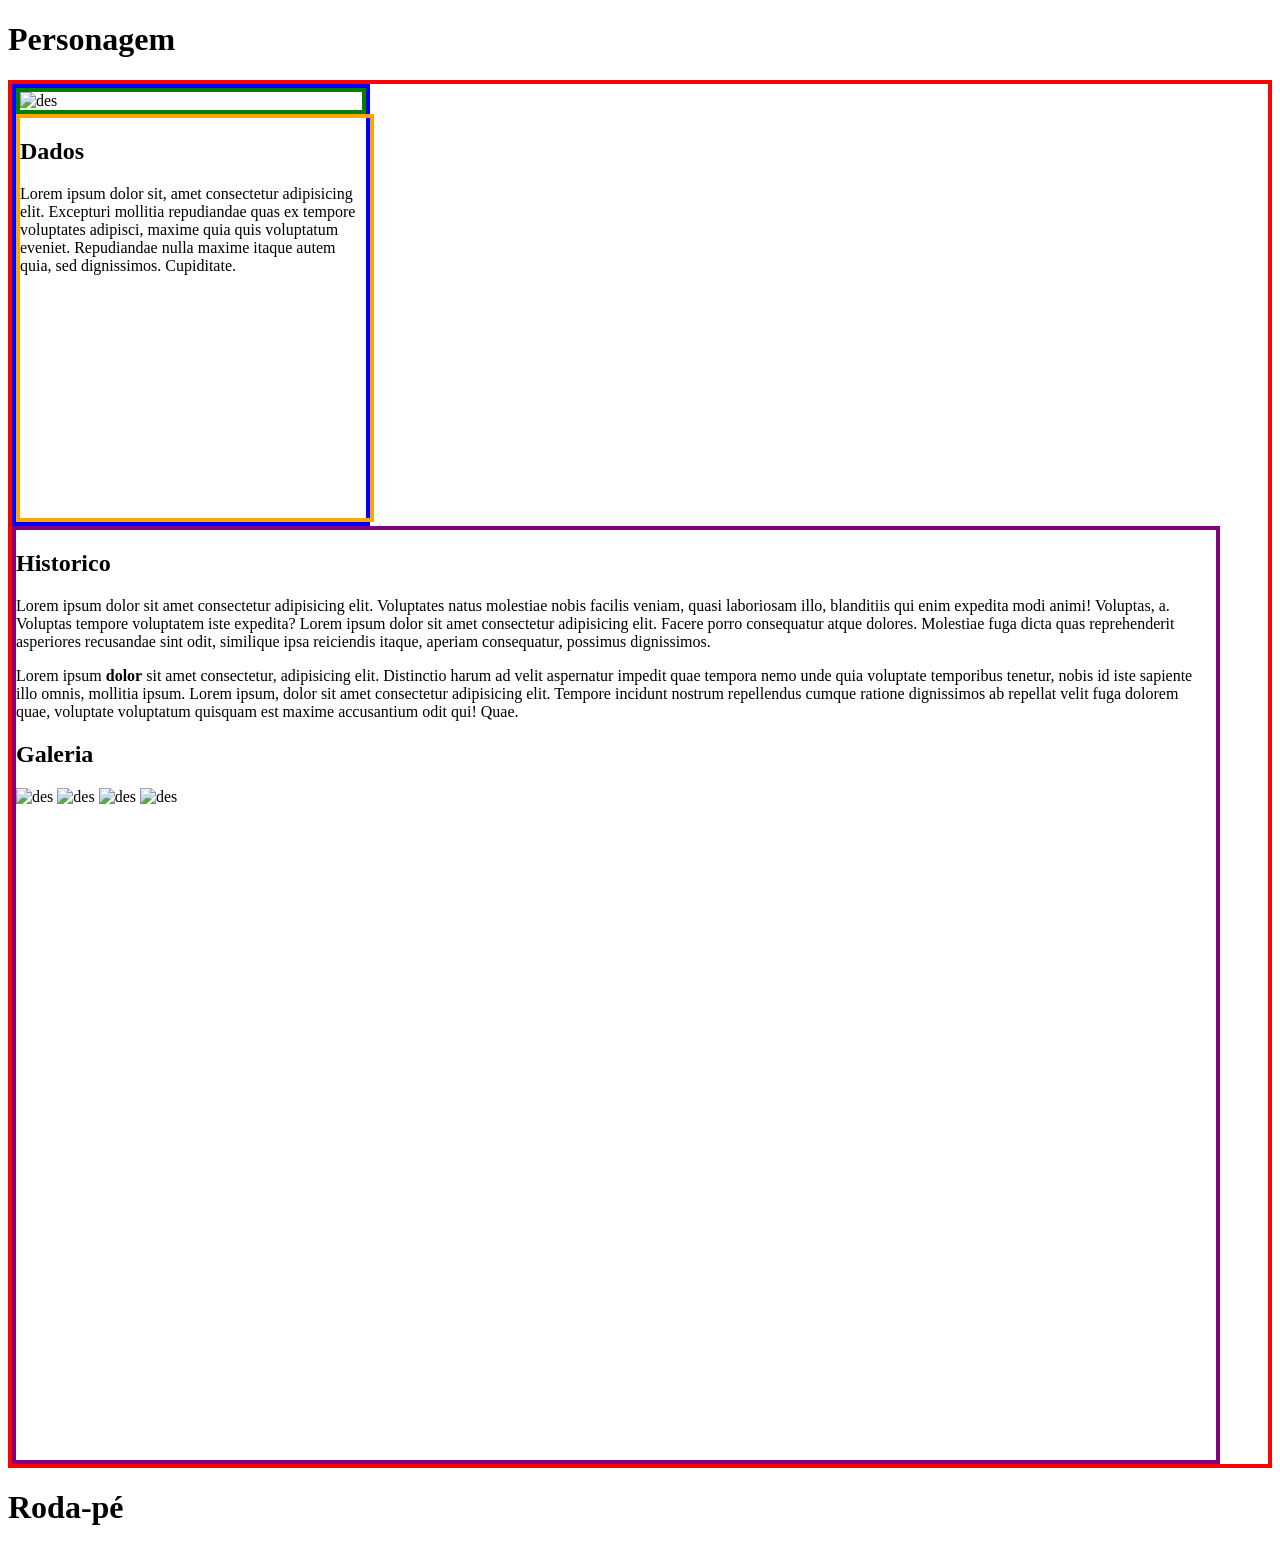
==== projeto 1 - perfil/index.html @ 865eb169 "atualizacoes legais" ====
<!DOCTYPE html>
<html lang="pt-BR">
<head>
    <meta charset="UTF-8">
    <title>Personagem</title>
    <link rel="stylesheet" href="style.css">
</head>

<body>
    <header>
       <h1>Personagem</h1>
    </header>
   
    <main> 
        <aside>
         <div class="thumb">
            <img src="https://picsum.photos/200/300?grayscale?15" alt="des" title="titulo">
         </div>
         <section>
            <h2>Dados</h2>
            <p>
                Lorem ipsum dolor sit, amet consectetur adipisicing elit. Excepturi mollitia repudiandae quas ex tempore voluptates adipisci, maxime quia quis voluptatum eveniet. Repudiandae nulla maxime itaque autem quia, sed dignissimos. Cupiditate.
            </p>
         </section>
        </aside>
        <section>
            
            <h2>Historico</h2>
            <p>
                Lorem ipsum dolor sit amet consectetur adipisicing elit. Voluptates natus molestiae nobis facilis veniam, quasi laboriosam illo, blanditiis qui enim expedita modi animi! Voluptas, a. Voluptas tempore voluptatem iste expedita? Lorem ipsum dolor sit amet consectetur adipisicing elit. Facere porro consequatur atque dolores. Molestiae fuga dicta quas reprehenderit asperiores recusandae sint odit, similique ipsa reiciendis itaque, aperiam consequatur, possimus dignissimos.
            </p>
            <p>
                Lorem ipsum <strong>dolor</strong> sit amet consectetur, adipisicing elit. Distinctio harum ad velit aspernatur impedit quae tempora nemo unde quia voluptate temporibus tenetur, nobis id iste sapiente illo omnis, mollitia ipsum. Lorem ipsum, dolor sit amet consectetur adipisicing elit. Tempore incidunt nostrum repellendus cumque ratione dignissimos ab repellat velit fuga dolorem quae, voluptate voluptatum quisquam est maxime accusantium odit qui! Quae.
            </p>

            <h2>Galeria</h2>

            <div class="galeria"></div>
                 <img src="https://picsum.photos/200/200?grayscale?1" alt="des" title="titulo">
                 <img src="https://picsum.photos/200/200?grayscale?2" alt="des" title="titulo">
                 <img src="https://picsum.photos/200/200?grayscale?3" alt="des" title="titulo">
                 <img src="https://picsum.photos/200/200?grayscale?4" alt="des" title="titulo">
 
        </section>
    </main>

    <footer>
       <h1>Roda-pé</h1>
    </footer>
</body>
</html>
---- projeto 1 - perfil/style.css ----
main {
      border: 4px solid red;
    }

    main aside {
      border: 4px solid blue;
      width: 350px;
      display: inline-block;
      vertical-align: top
    }

    main aside .thumb {
      border: 4px solid green;
    }

    main aside .thumb img {
      width: 100%;
    }

    main aside section {
      border: 4px solid orange;
      width: 100%;
      height: 400px;
    }

    main section {
      border: 4px solid purple;
      width: 1200px;
      height: 930px;
      display: inline-block;
    }
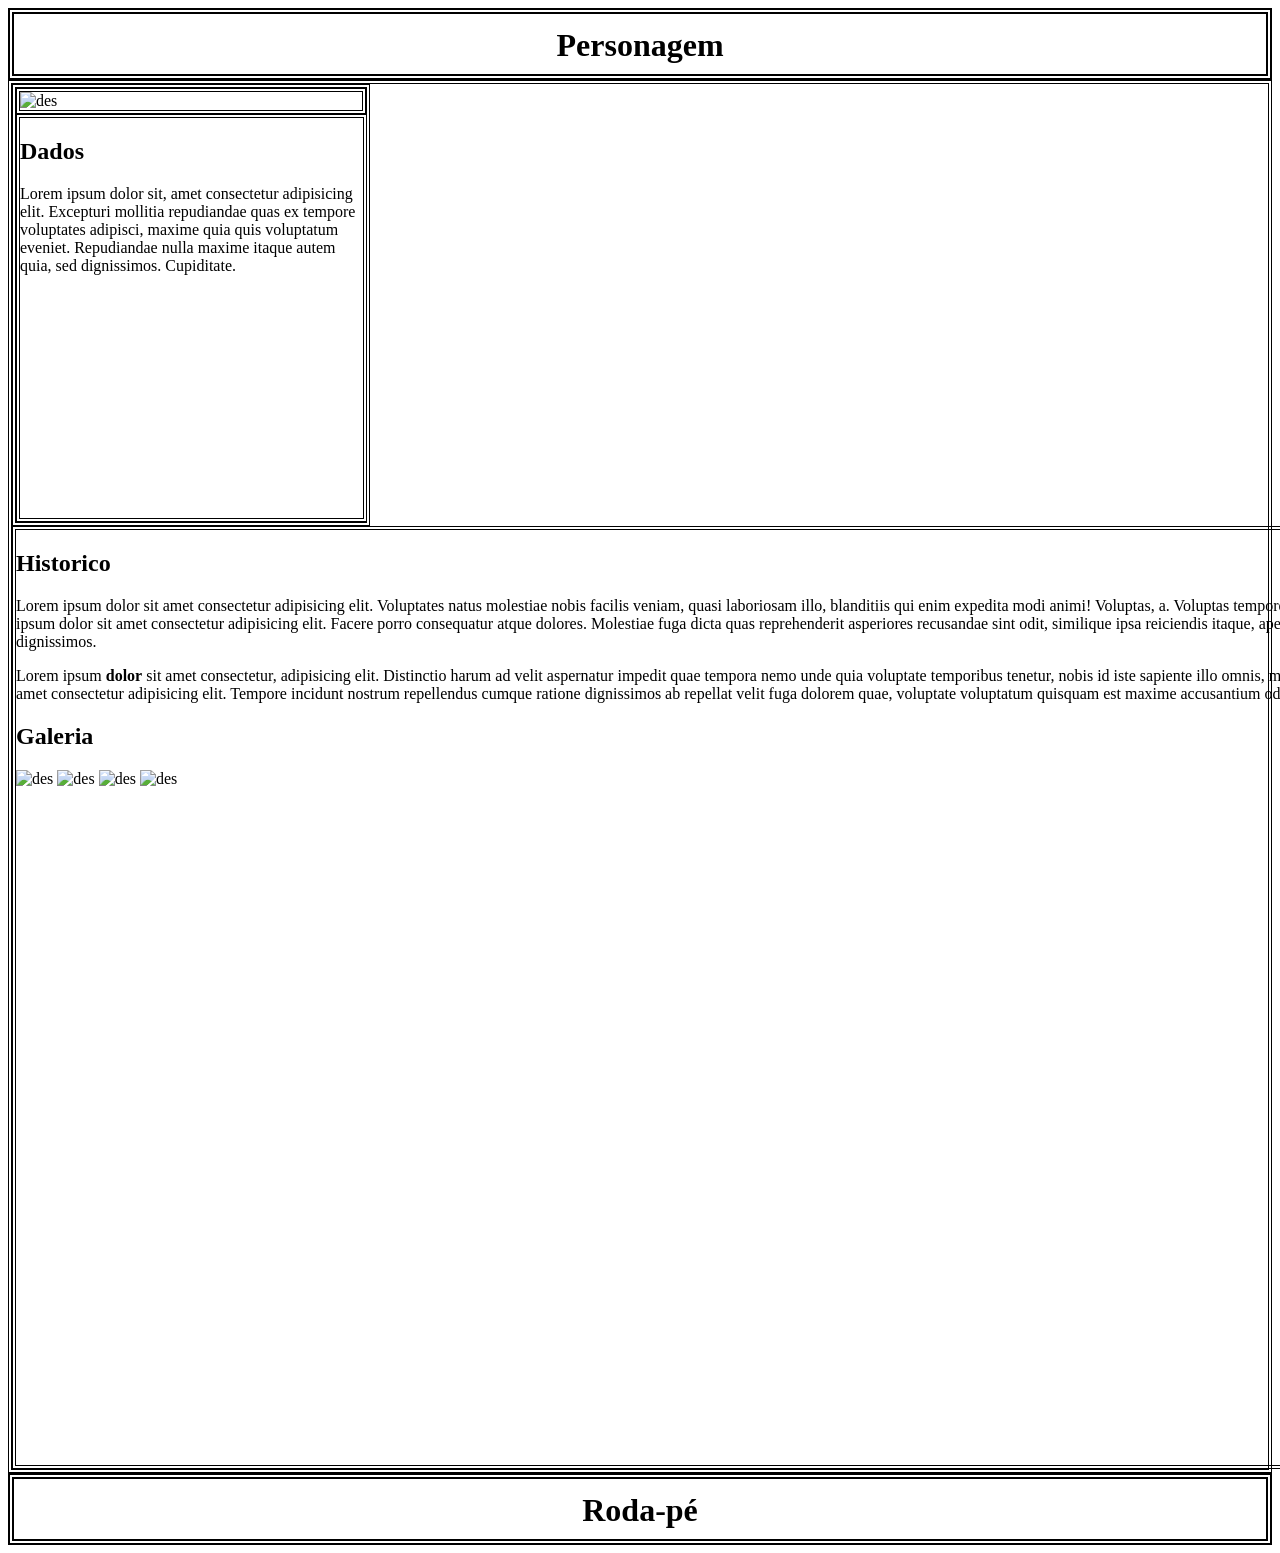
==== commit 5d5ce133: "varias coisas" ====
--- a/projeto 1 - perfil/index.html
+++ b/projeto 1 - perfil/index.html
@@ -7,7 +7,7 @@
 </head>
 
 <body>
-    <header>
+    <header class="cabecalho">
        <h1>Personagem</h1>
     </header>
    
@@ -44,7 +44,7 @@
         </section>
     </main>
 
-    <footer>
+    <footer  class="rodape">
        <h1>Roda-pé</h1>
     </footer>
 </body>
--- a/projeto 1 - perfil/style.css
+++ b/projeto 1 - perfil/style.css
@@ -1,17 +1,17 @@
-
- main {
-      border: 4px solid red;
+main {
+      border: 4px double black;
+      background: white;
     }
 
     main aside {
-      border: 4px solid blue;
+      border: 4px double black;
       width: 350px;
       display: inline-block;
       vertical-align: top
     }
 
     main aside .thumb {
-      border: 4px solid green;
+    border: 4px double black;
     }
 
     main aside .thumb img {
@@ -19,14 +19,40 @@
     }
 
     main aside section {
-      border: 4px solid orange;
-      width: 100%;
+      border: 4px double black;
+      width: 98%;
       height: 400px;
     }
 
     main section {
-      border: 4px solid purple;
-      width: 1200px;
-      height: 930px;
+      border: 4px double black;
+      width: 1511px;
+      height: 935px;
       display: inline-block;
-    }+    }
+
+    .rodape {
+      text-align: center;
+      border: 6px double black;
+      height: 60px;
+      line-height: 60px;
+    }
+
+    .rodape h1 { 
+        margin: 0;
+        display: inline-block; 
+        vertical-align: middle; 
+    }
+
+    .cabecalho {
+      text-align: center;
+      border: 6px double black;
+      height: 60px;
+      line-height: 60px;
+    }
+    
+    .cabecalho h1 { 
+        margin: 0;
+        display: inline-block; 
+        vertical-align: middle; 
+    }
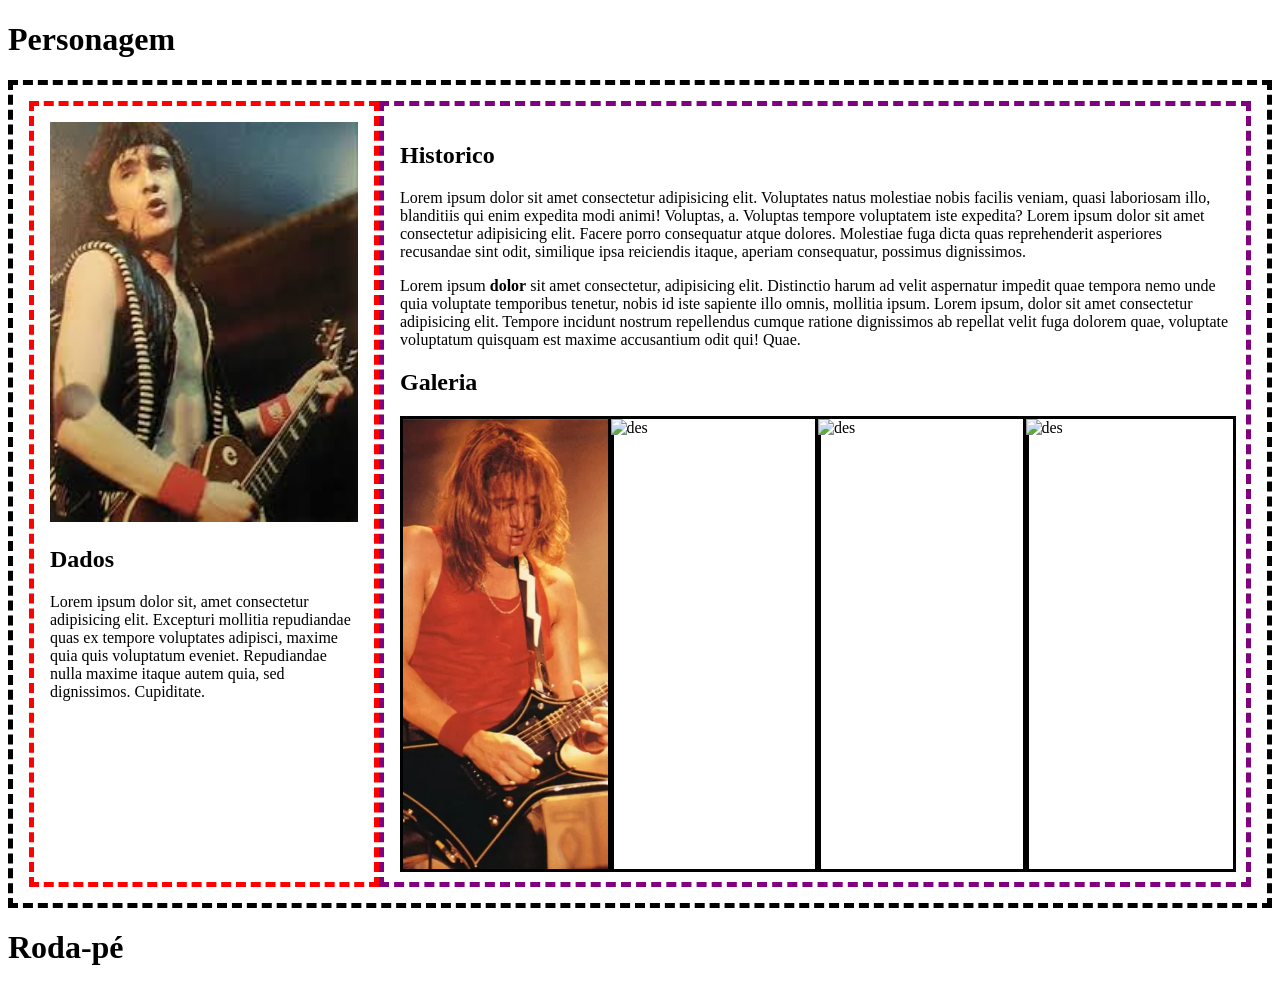
==== commit 0a0ba1cc: "mais alteracoes" ====
--- a/projeto 1 - perfil/index.html
+++ b/projeto 1 - perfil/index.html
@@ -1,5 +1,5 @@
 <!DOCTYPE html>
-<html lang="pt-BR">
+
 <head>
     <meta charset="UTF-8">
     <title>Personagem</title>
@@ -8,44 +8,59 @@
 
 <body>
     <header class="cabecalho">
-       <h1>Personagem</h1>
+        <h1>Personagem</h1>
     </header>
-   
-    <main> 
+
+    <main>
         <aside>
-         <div class="thumb">
-            <img src="https://picsum.photos/200/300?grayscale?15" alt="des" title="titulo">
-         </div>
-         <section>
-            <h2>Dados</h2>
-            <p>
-                Lorem ipsum dolor sit, amet consectetur adipisicing elit. Excepturi mollitia repudiandae quas ex tempore voluptates adipisci, maxime quia quis voluptatum eveniet. Repudiandae nulla maxime itaque autem quia, sed dignissimos. Cupiditate.
-            </p>
-         </section>
+            <div class="thumb">
+                <img src="image/lespaul.png" alt="sla oq" title="Adrian Smith Les Paul">
+            </div>
+            <section>
+                <h2>Dados</h2>
+                <p>
+                    Lorem ipsum dolor sit, amet consectetur adipisicing elit. Excepturi mollitia
+                    repudiandae quas ex tempore voluptates adipisci, maxime quia quis voluptatum
+                    eveniet. Repudiandae nulla maxime itaque autem quia, sed dignissimos.
+                    Cupiditate.
+                </p>
+            </section>
         </aside>
         <section>
-            
+
             <h2>Historico</h2>
             <p>
-                Lorem ipsum dolor sit amet consectetur adipisicing elit. Voluptates natus molestiae nobis facilis veniam, quasi laboriosam illo, blanditiis qui enim expedita modi animi! Voluptas, a. Voluptas tempore voluptatem iste expedita? Lorem ipsum dolor sit amet consectetur adipisicing elit. Facere porro consequatur atque dolores. Molestiae fuga dicta quas reprehenderit asperiores recusandae sint odit, similique ipsa reiciendis itaque, aperiam consequatur, possimus dignissimos.
+                Lorem ipsum dolor sit amet consectetur adipisicing elit. Voluptates natus molestiae
+                nobis facilis veniam, quasi laboriosam illo, blanditiis qui enim expedita modi animi!
+                Voluptas, a. Voluptas tempore voluptatem iste expedita? Lorem ipsum dolor sit amet
+                consectetur adipisicing elit. Facere porro consequatur atque dolores. Molestiae fuga
+                dicta quas reprehenderit asperiores recusandae sint odit, similique ipsa reiciendis
+                itaque, aperiam consequatur, possimus dignissimos.
             </p>
             <p>
-                Lorem ipsum <strong>dolor</strong> sit amet consectetur, adipisicing elit. Distinctio harum ad velit aspernatur impedit quae tempora nemo unde quia voluptate temporibus tenetur, nobis id iste sapiente illo omnis, mollitia ipsum. Lorem ipsum, dolor sit amet consectetur adipisicing elit. Tempore incidunt nostrum repellendus cumque ratione dignissimos ab repellat velit fuga dolorem quae, voluptate voluptatum quisquam est maxime accusantium odit qui! Quae.
+                Lorem ipsum <strong>dolor</strong> sit amet consectetur, adipisicing elit. Distinctio
+                harum ad velit aspernatur impedit quae tempora nemo unde quia voluptate temporibus
+                tenetur, nobis id iste sapiente illo omnis, mollitia ipsum. Lorem ipsum, dolor sit amet
+                consectetur adipisicing elit. Tempore incidunt nostrum repellendus cumque ratione
+                dignissimos ab repellat velit fuga dolorem quae, voluptate voluptatum quisquam est
+                maxime accusantium odit qui! Quae.
             </p>
 
             <h2>Galeria</h2>
 
-            <div class="galeria"></div>
-                 <img src="https://picsum.photos/200/200?grayscale?1" alt="des" title="titulo">
-                 <img src="https://picsum.photos/200/200?grayscale?2" alt="des" title="titulo">
-                 <img src="https://picsum.photos/200/200?grayscale?3" alt="des" title="titulo">
-                 <img src="https://picsum.photos/200/200?grayscale?4" alt="des" title="titulo">
- 
+            <div class="galeria">
+               <img src="image/sla.png" title="titulo">
+               <img src="https://picsum.photos/200/200?grayscale?2" alt="des" title="titulo">
+               <img src="https://picsum.photos/200/200?grayscale?3" alt="des" title="titulo">
+               <img src="https://picsum.photos/200/200?grayscale?4" alt="des" title="titulo">
+            </div>
+
         </section>
     </main>
 
-    <footer  class="rodape">
-       <h1>Roda-pé</h1>
+    <footer class="rodape">
+        <h1>Roda-pé</h1>
     </footer>
 </body>
+
 </html>
--- a/projeto 1 - perfil/style.css
+++ b/projeto 1 - perfil/style.css
@@ -1,58 +1,37 @@
-main {
-      border: 4px double black;
-      background: white;
+ main {
+      border: 5px dashed black;
+      padding: 1em;
+      display: grid;
+      grid-template-columns: 350px 5fr;
     }
-
-    main aside {
-      border: 4px double black;
-      width: 350px;
-      display: inline-block;
-      vertical-align: top
-    }
-
-    main aside .thumb {
-    border: 4px double black;
-    }
-
+    
     main aside .thumb img {
       width: 100%;
     }
 
-    main aside section {
-      border: 4px double black;
-      width: 98%;
+    main aside {
+      border: 5px dashed red;
+      padding: 1em;
+    }
+    
+    main > section {
+      border: 5px dashed purple;
+      padding: 1em;
+    }
+    img {
+      width: 350px;
       height: 400px;
     }
 
-    main section {
-      border: 4px double black;
-      width: 1511px;
-      height: 935px;
-      display: inline-block;
+    .galeria {
+      display: grid;
+      grid-template-columns: repeat(4, 1fr);
+      grid-auto-rows: 450px;
     }
 
-    .rodape {
-      text-align: center;
-      border: 6px double black;
-      height: 60px;
-      line-height: 60px;
-    }
-
-    .rodape h1 { 
-        margin: 0;
-        display: inline-block; 
-        vertical-align: middle; 
-    }
-
-    .cabecalho {
-      text-align: center;
-      border: 6px double black;
-      height: 60px;
-      line-height: 60px;
-    }
-    
-    .cabecalho h1 { 
-        margin: 0;
-        display: inline-block; 
-        vertical-align: middle; 
-    }
+    .galeria img {
+      border: 3px solid black;
+      width: 100%;
+      height: 100%;
+      object-fit: cover;
+    }
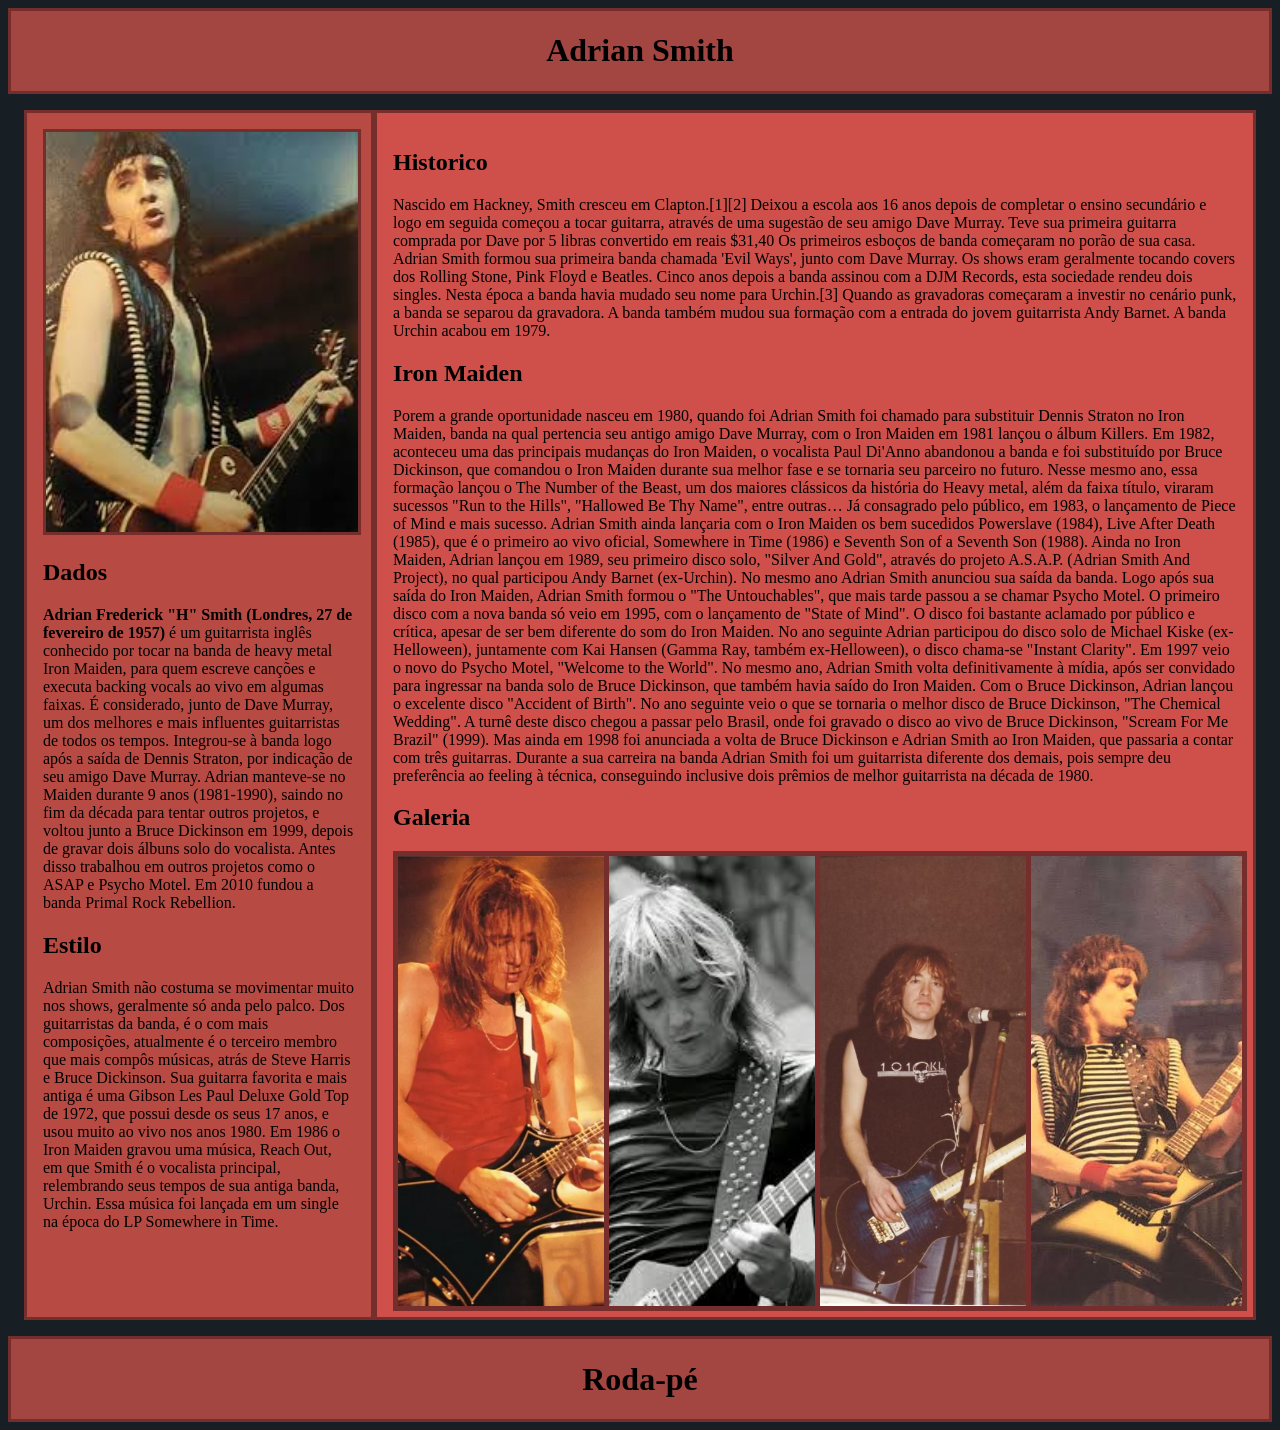
==== commit 92650725: "decoracao, textos e organizacao" ====
--- a/projeto 1 - perfil/index.html
+++ b/projeto 1 - perfil/index.html
@@ -8,7 +8,7 @@
 
 <body>
     <header class="cabecalho">
-        <h1>Personagem</h1>
+        <h1>Adrian Smith</h1>
     </header>
 
     <main>
@@ -17,42 +17,53 @@
                 <img src="image/lespaul.png" alt="sla oq" title="Adrian Smith Les Paul">
             </div>
             <section>
-                <h2>Dados</h2>
+                <h2 class="dados">Dados</h2>
                 <p>
-                    Lorem ipsum dolor sit, amet consectetur adipisicing elit. Excepturi mollitia
-                    repudiandae quas ex tempore voluptates adipisci, maxime quia quis voluptatum
-                    eveniet. Repudiandae nulla maxime itaque autem quia, sed dignissimos.
-                    Cupiditate.
+                   <strong> Adrian Frederick "H" Smith (Londres, 27 de fevereiro de 1957)</strong> é um guitarrista inglês conhecido por tocar na banda de heavy metal Iron Maiden, 
+                    para quem escreve canções e executa backing vocals ao vivo em algumas faixas. É considerado, junto de Dave Murray, um dos melhores e mais influentes guitarristas de todos os tempos. Integrou-se à banda logo após a saída de Dennis Straton, por indicação de seu
+                     amigo Dave Murray. Adrian manteve-se no Maiden durante 9 anos (1981-1990),
+                     saindo no fim da década para tentar outros projetos, e voltou junto a Bruce Dickinson em 1999, depois de gravar dois álbuns solo do vocalista. Antes disso trabalhou em outros projetos como o ASAP e Psycho Motel. Em 2010 fundou a banda Primal Rock Rebellion.
+                </p>
+
+                <h2 class="estilo">Estilo</h2>
+                <p>
+                    Adrian Smith não costuma se movimentar muito nos shows, geralmente só anda pelo palco. Dos guitarristas da banda, é o com mais composições, atualmente é o terceiro membro que mais compôs músicas, atrás de Steve Harris e Bruce Dickinson. Sua guitarra favorita e mais antiga é uma Gibson Les Paul Deluxe Gold Top de 1972, que possui desde os seus 17 anos, e usou muito ao vivo nos anos 1980.
+
+Em 1986 o Iron Maiden gravou uma música, Reach Out, em que Smith é o vocalista principal, relembrando seus tempos de sua antiga banda, Urchin. Essa música foi lançada em um single na época do LP Somewhere in Time.
                 </p>
             </section>
         </aside>
         <section>
 
-            <h2>Historico</h2>
+            <h2 class="juventude">Historico</h2>
             <p>
-                Lorem ipsum dolor sit amet consectetur adipisicing elit. Voluptates natus molestiae
-                nobis facilis veniam, quasi laboriosam illo, blanditiis qui enim expedita modi animi!
-                Voluptas, a. Voluptas tempore voluptatem iste expedita? Lorem ipsum dolor sit amet
-                consectetur adipisicing elit. Facere porro consequatur atque dolores. Molestiae fuga
-                dicta quas reprehenderit asperiores recusandae sint odit, similique ipsa reiciendis
-                itaque, aperiam consequatur, possimus dignissimos.
+                Nascido em Hackney, Smith cresceu em Clapton.[1][2] Deixou a escola aos 16 anos depois de completar o ensino secundário e logo em seguida começou a tocar guitarra, através de uma sugestão de seu amigo Dave Murray. Teve sua primeira guitarra comprada por Dave por 5 libras convertido em reais $31,40
+                 Os primeiros esboços de banda começaram no porão de sua casa. Adrian Smith formou sua primeira banda chamada 'Evil Ways', junto com Dave Murray. Os shows eram geralmente tocando covers dos Rolling Stone, Pink Floyd e Beatles. Cinco anos depois a banda assinou com a DJM Records, esta sociedade rendeu dois singles. Nesta época a banda
+                  havia mudado seu nome para Urchin.[3] Quando as gravadoras começaram a investir no cenário punk, a banda se separou da gravadora.
+                A banda também mudou sua formação com a entrada do jovem guitarrista Andy Barnet. A banda Urchin acabou em 1979.
             </p>
+            <h2 class="ironmaiden">Iron Maiden</h2>
             <p>
-                Lorem ipsum <strong>dolor</strong> sit amet consectetur, adipisicing elit. Distinctio
-                harum ad velit aspernatur impedit quae tempora nemo unde quia voluptate temporibus
-                tenetur, nobis id iste sapiente illo omnis, mollitia ipsum. Lorem ipsum, dolor sit amet
-                consectetur adipisicing elit. Tempore incidunt nostrum repellendus cumque ratione
-                dignissimos ab repellat velit fuga dolorem quae, voluptate voluptatum quisquam est
-                maxime accusantium odit qui! Quae.
+                Porem a grande oportunidade nasceu em 1980, quando foi Adrian Smith foi chamado para substituir Dennis Straton no Iron Maiden, banda na qual pertencia seu antigo amigo Dave Murray, com o Iron Maiden em 1981 lançou o álbum Killers. Em 1982, aconteceu uma das principais mudanças do Iron Maiden, o vocalista Paul Di'Anno abandonou a banda e foi substituído por Bruce Dickinson, que comandou o Iron Maiden durante sua melhor fase e se tornaria seu parceiro no futuro. Nesse mesmo ano, essa formação lançou o The Number of the Beast, um dos maiores clássicos da história do Heavy metal, além da faixa título, viraram sucessos "Run to the Hills", "Hallowed Be Thy Name", entre outras…
+
+Já consagrado pelo público, em 1983, o lançamento de Piece of Mind e mais sucesso. Adrian Smith ainda lançaria com o Iron Maiden os bem sucedidos Powerslave (1984), Live After Death (1985), que é o primeiro ao vivo oficial, Somewhere in Time (1986) e Seventh Son of a Seventh Son (1988). Ainda no Iron Maiden, Adrian lançou em 1989, seu primeiro disco solo, "Silver And Gold", através do projeto A.S.A.P. (Adrian Smith And Project), no qual participou Andy Barnet (ex-Urchin). No mesmo ano Adrian Smith anunciou sua saída da banda.
+
+Logo após sua saída do Iron Maiden, Adrian Smith formou o "The Untouchables", que mais tarde passou a se chamar Psycho Motel. O primeiro disco com a nova banda só veio em 1995, com o lançamento de "State of Mind". O disco foi bastante aclamado por público e crítica, apesar de ser bem diferente do som do Iron Maiden. No ano seguinte Adrian participou do disco solo de Michael Kiske (ex-Helloween), juntamente com Kai Hansen (Gamma Ray, também ex-Helloween), o disco chama-se "Instant Clarity". Em 1997 veio o novo do Psycho Motel, "Welcome to the World".
+
+No mesmo ano, Adrian Smith volta definitivamente à mídia, após ser convidado para ingressar na banda solo de Bruce Dickinson, que também havia saído do Iron Maiden. Com o Bruce Dickinson, Adrian lançou o excelente disco "Accident of Birth". No ano seguinte veio o que se tornaria o melhor disco de Bruce Dickinson, "The Chemical Wedding". A turnê deste disco chegou a passar pelo Brasil, onde foi gravado o disco ao vivo de Bruce Dickinson, "Scream For Me Brazil" (1999). Mas ainda em 1998 foi anunciada a volta de Bruce Dickinson e Adrian Smith ao Iron Maiden, que passaria a contar com três guitarras.
+
+Durante a sua carreira na banda Adrian Smith foi um guitarrista diferente dos demais, pois sempre deu preferência ao feeling à técnica, conseguindo inclusive dois prêmios de melhor guitarrista na década de 1980.
+
+
             </p>
 
             <h2>Galeria</h2>
 
             <div class="galeria">
                <img src="image/sla.png" title="titulo">
-               <img src="https://picsum.photos/200/200?grayscale?2" alt="des" title="titulo">
-               <img src="https://picsum.photos/200/200?grayscale?3" alt="des" title="titulo">
-               <img src="https://picsum.photos/200/200?grayscale?4" alt="des" title="titulo">
+               <img src="image/blwh.png" alt="des" title="titulo">
+               <img src="image/101.png" alt="des" title="titulo">
+               <img src="image/tiktok.png" alt="des" title="titulo">
             </div>
 
         </section>
--- a/projeto 1 - perfil/style.css
+++ b/projeto 1 - perfil/style.css
@@ -1,8 +1,8 @@
- main {
-      border: 5px dashed black;
+    main {
       padding: 1em;
       display: grid;
       grid-template-columns: 350px 5fr;
+      background-color: #171f25 ;
     }
     
     main aside .thumb img {
@@ -10,17 +10,22 @@
     }
 
     main aside {
-      border: 5px dashed red;
+      border: 3px solid #752e2b;
       padding: 1em;
     }
     
     main > section {
-      border: 5px dashed purple;
+      border:  3px solid #752e2b;
       padding: 1em;
+      background-color: #CF4F4A;
     }
     img {
       width: 350px;
       height: 400px;
+    }
+
+    .thumb img {
+      border: #752e2b solid 3px;
     }
 
     .galeria {
@@ -30,8 +35,34 @@
     }
 
     .galeria img {
-      border: 3px solid black;
+      border: 5px solid #752e2b;
       width: 100%;
       height: 100%;
       object-fit: cover;
-    }+    }
+
+    .cabecalho {
+      border: 3px solid #752e2b;
+      background-color: #A34541;
+    }
+
+     .cabecalho h1 {
+      text-align: center;
+    }
+
+    .rodape {
+      border: 3px solid #752e2b;
+      background-color: #A34541;
+    }
+
+    .rodape {
+      text-align: center;
+    }
+
+    body {
+      background-color: #171f25;
+    }
+
+    aside {
+      background-color: #B84A44;
+    }
